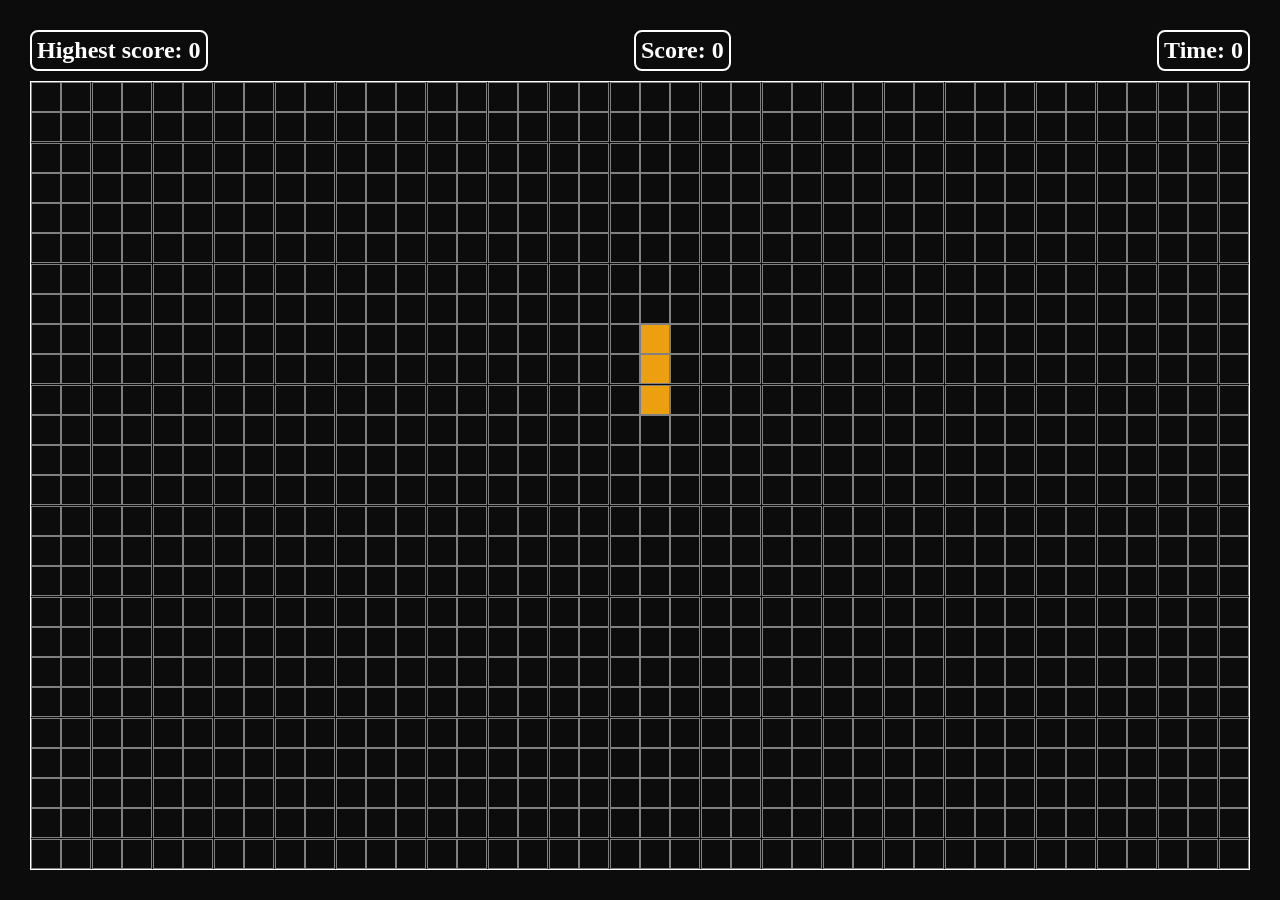
==== Snake-game/index.html @ de165646 "All ok till now" ====
<!DOCTYPE html>
<html lang="en">
<head>
  <meta charset="UTF-8">
  <meta name="viewport" content="width=device-width, initial-scale=1.0">
  <title>Snake game</title>
  <link rel="stylesheet" href="style.css">
</head>
<body>
  <main>
    <section>
      <div class="infos">
        <div class="info">
          <h1>Highest score: <span>0</span></h1>
        </div>
        <div class="info">
          <h1>Score: <span>0</span></h1>
        </div>
        <div class="info">
          <h1>Time: <span class="time">0</span></h1>
        </div>
      </div>
      <div class="board">

      </div>
    </section>
  </main>
  

  <!-- script  -->
   <script src="script.js"></script>
</body>
</html>
---- Snake-game/style.css ----
*{
  margin: 0px;
  padding: 0px;
  box-sizing: border-box;

}
html, body{
  height: 100%;
  width: 100%;
}

:root{
  --bg-primary: #0c0c0c;
  --bg-fill: #ec9f0f;
  --text: white;
  --bg-food: #17da48;

}

html{
  background-color: var(--bg-primary);
  color: var(--text);
}

main, section{
  width: 100%;
  height: 100%;

}
section{
  padding: 30px;
  display: flex;
  flex-direction: column;
  gap: 10px;

}
.infos{
  display: flex;
  justify-content: space-between;
  
}
.info{
  border: 2px solid var(--text);
  padding: 5px;
  border-radius: 8px;
}
.blocks{
  width: 30px;
  height: 30px;
  border: 0.5px solid gray;
}
.board{
  /* border: 1px solid var(--text); */
  flex-grow: 1;
  display: grid;
  grid-template-columns: repeat(auto-fill, minmax(30px, 1fr));
  grid-template-rows: repeat(auto-fill, minmax(30px, 1fr));
  
  border: 1px solid white;
  gap: 0px;
  height: 100vh;
  
  
}

.fill{
  background-color: var(--bg-fill);
}
.food{
  background-color: var(--bg-food);
}
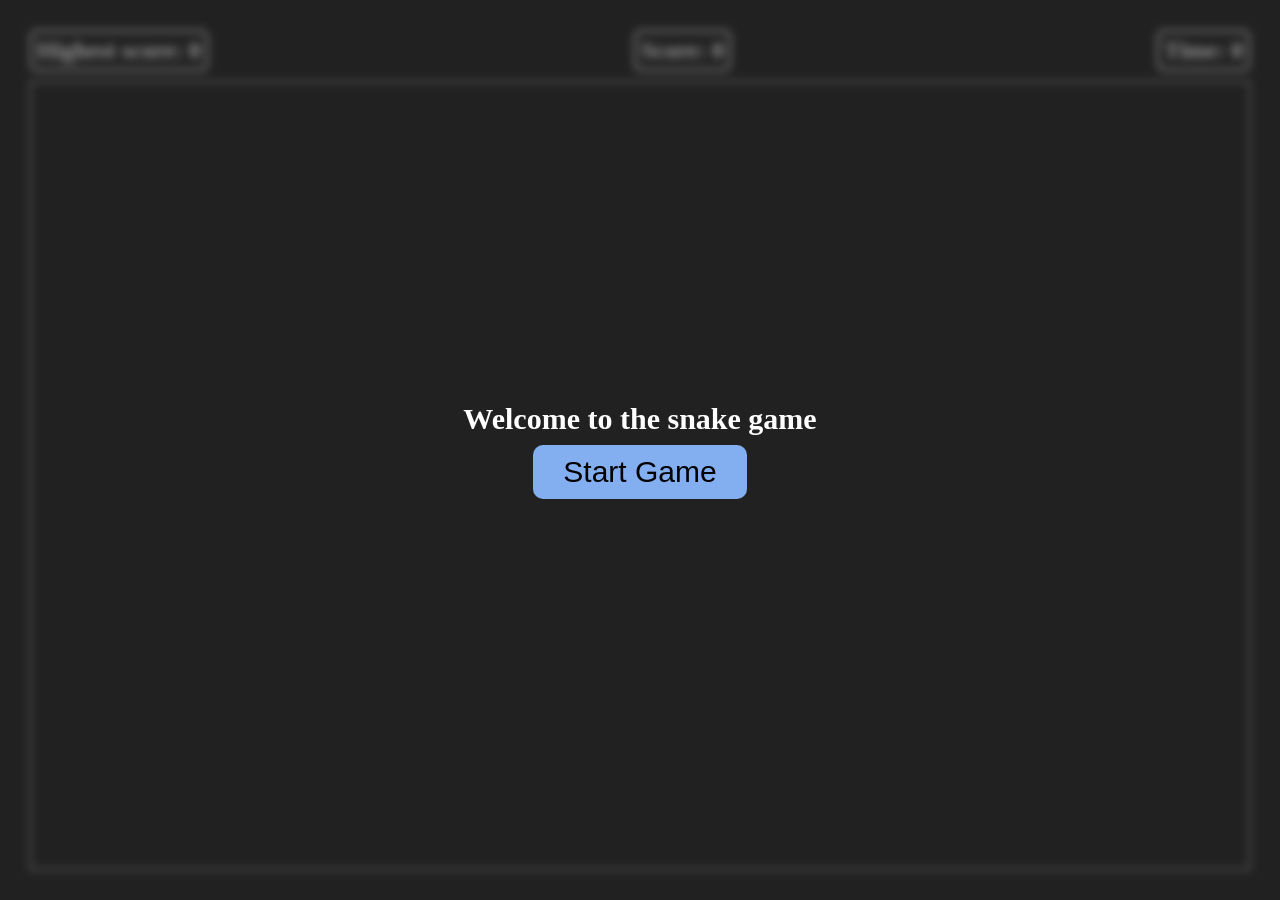
==== commit a1aabaec: "Snake game" ====
--- a/Snake-game/index.html
+++ b/Snake-game/index.html
@@ -11,10 +11,10 @@
     <section>
       <div class="infos">
         <div class="info">
-          <h1>Highest score: <span>0</span></h1>
+          <h1>Highest score: <span class="highest_score">0</span></h1>
         </div>
         <div class="info">
-          <h1>Score: <span>0</span></h1>
+          <h1>Score: <span class="score">0</span></h1>
         </div>
         <div class="info">
           <h1>Time: <span class="time">0</span></h1>
@@ -24,6 +24,19 @@
 
       </div>
     </section>
+    <div class="modal">
+      <div class="start-game">
+        <h3>Welcome to the snake game</h3>
+        <button class="btn btn-start">Start Game</button>
+      </div>
+      <div class="game-over">
+        <h3>GAME OVER!</h3>
+        <h4>Score: <span class="score">0</span></h4>
+        <h4>Highest Score: <span class="highest-score">0</span></h4>
+        <h4>Time: <span class="time">0</span></h4>
+        <div class="btn restart">Restart game!</div>
+      </div>
+    </div>
   </main>
   
 
--- a/Snake-game/style.css
+++ b/Snake-game/style.css
@@ -14,6 +14,7 @@
   --bg-fill: #ec9f0f;
   --text: white;
   --bg-food: #17da48;
+  --bg-btn: #83aff1
 
 }
 
@@ -47,7 +48,7 @@
 .blocks{
   width: 30px;
   height: 30px;
-  border: 0.5px solid gray;
+  /* border: 0.5px solid gray; */
 }
 .board{
   /* border: 1px solid var(--text); */
@@ -65,8 +66,59 @@
 
 .fill{
   background-color: var(--bg-fill);
+  border-radius: 50%;
 }
 .food{
   background-color: var(--bg-food);
 }
 
+/* design the modal */
+
+.modal{
+  height: 100vh;
+  width: 100vw;
+  position: fixed;
+  top: 0;
+  left: 0;
+  background-color: #35353587;
+  backdrop-filter: blur(4px);
+  display: flex;
+  justify-content: center;
+  align-items: center;
+}
+.modal .start-game{
+  display: flex;
+  flex-direction: column;
+  gap: 9px;
+  align-items: center;
+}
+
+.btn{
+  padding: 10px 30px;
+  font-size: 30px;
+  background-color: var(--bg-btn);
+  border-radius: 10px;
+  border: none;
+  pointer: cursor;
+  transition: all 0.3s ease;
+}
+.btn:hover{
+  transform: scale(1.1);
+
+}
+.start-game h3{
+  font-weight: bold;
+  font-size: 30px;
+}
+.game-over h3{
+  font-weight: bold;
+  font-size: 30px;
+}
+
+.modal .game-over{
+  display: flex;
+   flex-direction: column; 
+  align-items: center;
+  gap: 9px;
+  display: none;
+}
